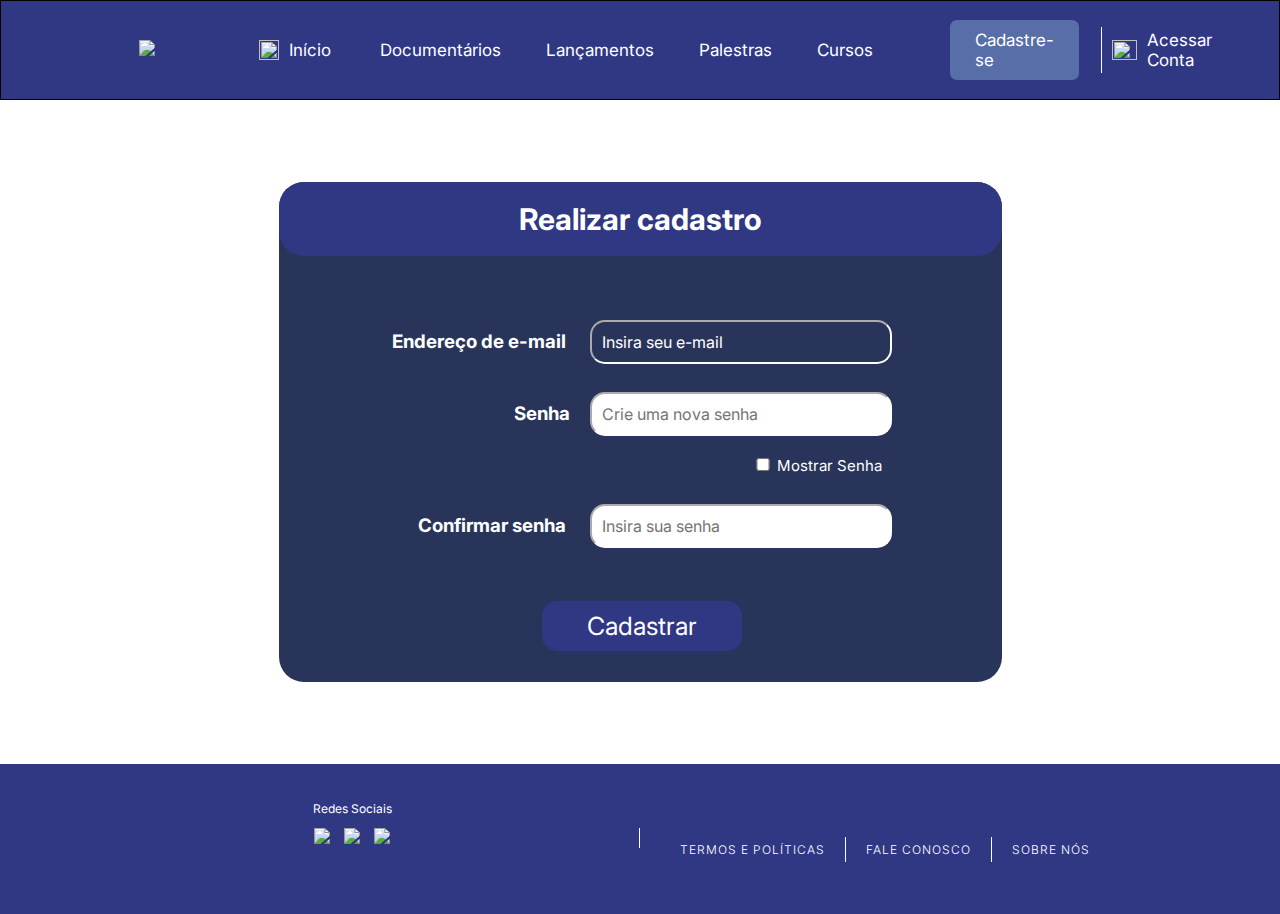
==== cadastro.html @ e8f3ed10 "Requireds do form" ====
<!DOCTYPE html>
<html lang="pt-br">
<head>
    <meta charset="UTF-8">
    <meta http-equiv="X-UA-Compatible" content="IE=edge">
    <meta name="viewport" content="width=device-width, initial-scale=1.0">
    <meta name="description" content="Serviço de streaming com conteúdo acadêmico">
    <meta name="keywords" content="documentário,estudos,acadêmico,streaming">
    <title>ScienceDoc</title>
    <link rel="stylesheet" href="css/base_padrao.css">
    <link rel="stylesheet" type="text/css" href="css/cadastro.css">
</head>
<body>
    


	<nav class="navbar">
        <div class="logo">
            <img src="img/logo2.png" width="140px">
        </div>
        <div class="menu">
            <div class="inicio">
                <img id= "image_home" src="img/casa_home.png" width="20px" height="20px">
                <a href="index.html">Início</a>
            </div>
            <a href="documentario.html">Documentários</a>
            <a href="#">Lançamentos</a>
            <a href="#">Palestras</a>
            <a href="#">Cursos</a>
        </div>
        <div class="acesso">
            <a href="#" id="botao">Cadastre-se</a>
            <div class="login">
                <img src="img/perfil.png" width="25px" height="20px">
            </div>
            <a href="login.html">Acessar Conta</a>
        </div>
    </nav>



	<div id="realizar-cadastro">		
        <form>
			<h2>Realizar cadastro</h2>

			<div id="login-center">
				<h3>Endereço de e-mail <input type="email" placeholder="Insira seu e-mail" class="input-escuro" required></h3>
                

                <h3>Senha<input type="password" id="senha" name="senha" placeholder="Crie uma nova senha" required pattern="(?=.*[A-Z]).{6,}" title="A senha deve conter pelo menos 6 caracteres, e pelo menos uma letra maiúscula"></h3>
                <div class="senhaCadastro">
                    <input type="checkbox" id="mostrarSenha" onclick="document.getElementById('senha').type = this.checked ? 'text' : 'password'">
                    <label for="mostrarSenha">Mostrar Senha</label>
                </div>

                <h3>Confirmar senha <input type="password" id="confirmarSenha" name="confirmarSenha" required pattern="(?=.*[A-Z]).{6,}" title="A senha deve conter pelo menos 6 caracteres, e pelo menos uma letra maiúscula" placeholder="Insira sua senha"></h3>


				<input type="submit" value="Cadastrar" id="botao_cadastro">   <!--Mudar id do botão-->
			</div>

		</form>

	</div>








    <footer class="rodape">
        <div class="redes_sociais">
            <h3>Redes Sociais</h3>
            <div class="img_rodape">
                <a href=""><img src="img/Instagram.png" width="35px"></a>
                <a href=""><img src="img/telefone.png" width="35px"></a>
                <a href=""><img src="img/facebook.png" width="35px"></a>
            </div>
        </div>
        <div class="info_geral">
            <a href="">Termos e políticas</a>
            <a href=""id="info_geral_border">Fale Conosco</a>
            <a href="">Sobre nós</a>
        </div>
    </footer>

   </body>
</html>
---- css/base_padrao.css ----
@import url('https://fonts.googleapis.com/css2?family=Inter:wght@100..900&display=swap');
@import url('https://fonts.googleapis.com/css2?family=Inter:wght@100..900&family=Josefin+Sans:ital,wght@0,100..700;1,100..700&family=Lobster&family=Poetsen+One&family=Roboto:ital,wght@0,100;0,300;0,400;0,500;0,700;0,900;1,100;1,300;1,400;1,500;1,700;1,900&display=swap');

/*Menu padrão(nav) */
* {
    box-sizing: border-box;
    font-family: "Inter", sans-serif;
}
body{
    margin:0;
    background:#303884;
}
.navbar{
    display: flex;
    height: 100px;
    background: #303884;
    justify-content: center;
    align-items: center;
    justify-content: space-between;
    border:1px solid black;
    overflow: hidden;
}
.logo{
    flex:15%;
    margin-left: 5%;
    text-align: center;
}
.menu{
    flex: 45%;
    text-align: larger;
    align-items: center;
    padding: 20px;
    display: flex;
    gap: 1vw;
}
.menu a{
    color: white;
    text-decoration: none;
    font-size: 17px;
    padding: 10px 16px;
}
.menu a:hover{
    color:#576EA9;
    border-top:2px solid white
}
.inicio{
    display: flex;
    align-items: center;
    justify-content: space-between;
    padding: 10px
    
}
.inicio a{
    padding: 10px;
}

.acesso{
    align-items: center;
    display: flex;
    flex:30%;
    margin-right: 3%;
    padding: 10px;
}
.acesso a{
    color: white;
    text-decoration: none;
    font-size: 17px;
    padding: 10px;
}
.acesso a:hover{
    color:#576EA9;
    border-top:2px solid white;
}
#botao{
    background: rgba(87, 110, 169, 1);
    padding: 10px 25px;
    color: white;
    border-radius: 7px;
    margin-right: 7%;
    margin-left: 10%;
}
#botao:hover{
    border: none;
    background: white;
    color:#303884;
}
.login{
    display: flex;
    align-items: center;
    padding:13px 0px 13px 10px;
    border-left: 1px solid white;
}

/*Rodapé do site(footer)*/
.rodape{
    height: 150px;
    background-color:#303884;
    display:flex;
}
.redes_sociais{
    text-align: center;
    margin-left: 5%;
    flex: 40%;
    display: block;
    justify-content: center;
    padding: 25px 0px 25px 0px;
}
.redes_sociais h3{
    font-weight: 400;
    color: white;
    font-size: 12px;
}
.img_rodape{
    align-items: center;
    text-align: center;
    letter-spacing: 10px;
    border-right: 1px solid white;
}
.info_geral{
    margin-right: 5%;
    flex: 40%;
    display: flex;
    justify-items: right;
    align-items: center;
    padding-left:20px;
    padding-top: 20px;
}
.info_geral a{
    text-decoration: none;
    font-weight: 300;
    color: white;
    font-size: 12px;
    text-transform: uppercase;
    padding: 5px 20px;
    letter-spacing: 1px;
}
.info_geral a:hover{
    border-bottom: 1px solid white;
}
#info_geral_border{
    border-left: 1px solid white;
    border-right: 1px solid white;
    padding: 5px 20px;
}
---- css/cadastro.css ----
body{
    margin:0;
    background:#ffffff;
    color: #ffffff;
}

#realizar-cadastro{
	width: 723px;
	height: 500px;
	background-color: #29345A;
	margin: auto;
	margin-top: 82px;
	border-radius: 25px;
	margin-bottom: 82px;
}




h2{
	font-weight: bold;
	background-color: #303884;
	height: 74px;
	font-size: 30px;
	text-align: center;
	line-height: 74px;
	border-radius: 25px;
}



#login-center{
	padding: 10px;
    text-align: right;
}


input{
	width: 302px;
	padding: 10px;
	border-radius: 15px;
	margin-right: 100px;
	margin-left: 20px;
	margin-top: 10px;
	border-color: #ffffff;
	font-size: 16px;
}
input[type="checkbox"]{
    margin: 0;
    padding: 0;
    width: 20px;
}
.senhaCadastro{
    margin-right: 110px;
	margin-top: 10px;
}
.senhaCadastro label[for="mostrarSenha"]{
    font-size: 15px;
    text-align: left;
    width: 0;
    margin: 0;
    padding: 0px;
}
.senhaCadastro label[for="mostrarSenha2"]{
    font-size: 15px;
    margin: 0;
    padding: 0px;
}

.input-escuro{
	background-color: #29345A;  /*ou transparent; */
	color: #fff;
	
}

::placeholder{
	font-size: 16px;
}

.input-escuro::placeholder{
	color: #fff;

}




#botao_cadastro{
	width: 200px;
	height: 50px;
	background-color: #303884;
	color: #fff;
	float: right;
	margin-right: 250px;
	font-size: 25px;
	margin-top: 35px;
	border: none;
}



#botao_cadastro:hover{
	cursor: pointer;
}
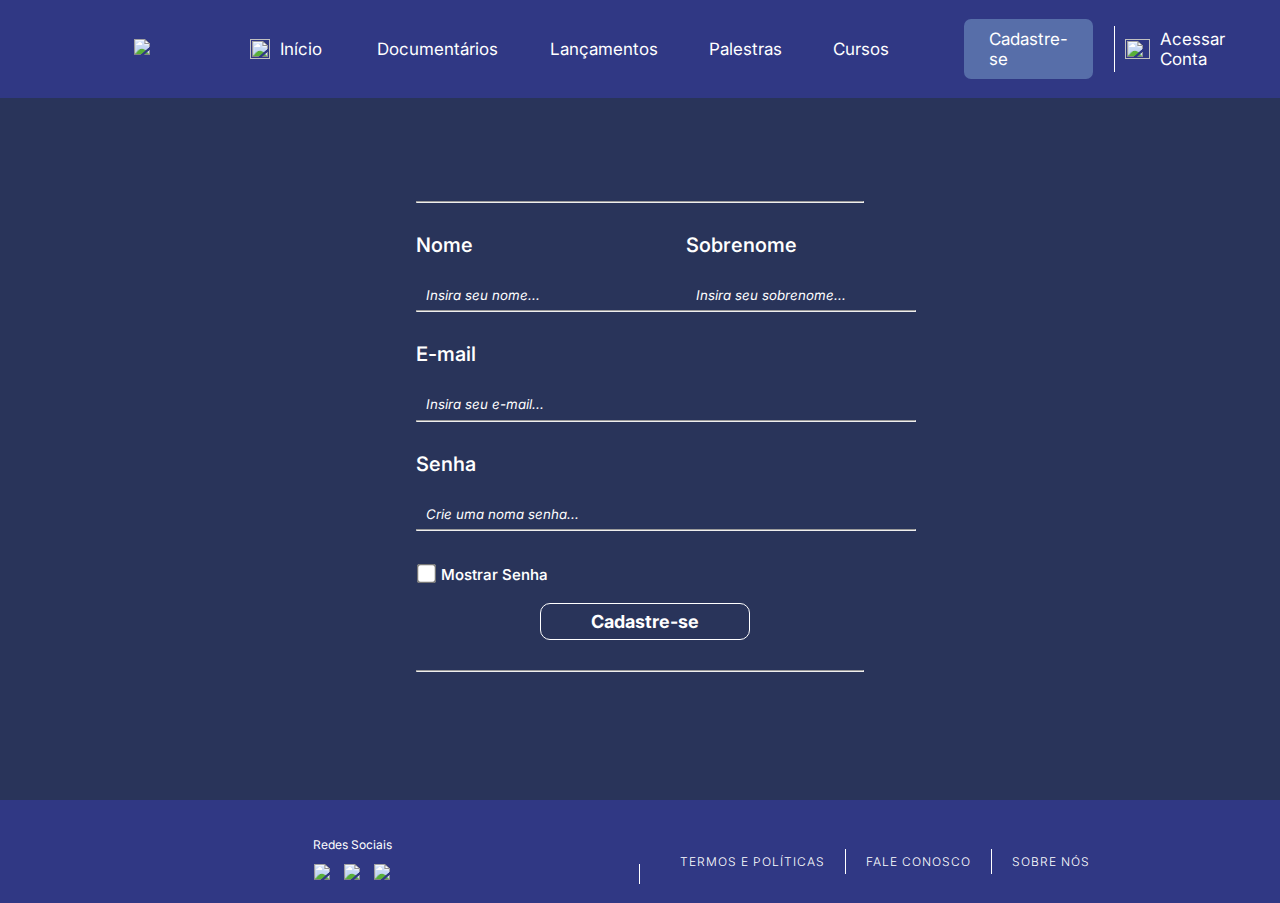
==== commit 8ab81330: "Arrumando a página de cadastro" ====
--- a/cadastro.html
+++ b/cadastro.html
@@ -7,14 +7,13 @@
     <meta name="description" content="Serviço de streaming com conteúdo acadêmico">
     <meta name="keywords" content="documentário,estudos,acadêmico,streaming">
     <title>ScienceDoc</title>
-    <link rel="stylesheet" href="css/base_padrao.css">
-    <link rel="stylesheet" type="text/css" href="css/cadastro.css">
+    <link rel="stylesheet" href="css/style.css">
+    <link rel="stylesheet" type="text/css" href="css/login_cadastro.css">
 </head>
+
 <body>
-    
 
-
-	<nav class="navbar">
+    <nav class="navbar">
         <div class="logo">
             <img src="img/logo2.png" width="140px">
         </div>
@@ -24,12 +23,12 @@
                 <a href="index.html">Início</a>
             </div>
             <a href="documentario.html">Documentários</a>
-            <a href="#">Lançamentos</a>
+            <a href="lancamentos.html">Lançamentos</a>
             <a href="#">Palestras</a>
             <a href="#">Cursos</a>
         </div>
         <div class="acesso">
-            <a href="#" id="botao">Cadastre-se</a>
+            <a href="cadastro.html" id="botao">Cadastre-se</a>
             <div class="login">
                 <img src="img/perfil.png" width="25px" height="20px">
             </div>
@@ -37,46 +36,50 @@
         </div>
     </nav>
 
+    <main class="container">
+        <hr>
+        <form>
+            <div class="login-senha">
+                <div class="input_nome">
+                    <div id="primeiro_nome">
+                        <label for="nome">Nome</label><br><br>
+                        <input type="text" id="name" name="name" placeholder="Insira seu nome...">
+                    </div>
+                    <div id="segundo_nome">
+                        <label for="sobrenome">Sobrenome</label><br><br>
+                        <input type="text" id="sobrename" name="sobrename" placeholder="Insira seu sobrenome...">
+                    </div>
+                </div>
+                <hr>
+                <div>
+                    <label for="email">E-mail</label><br><br>
+                    <input type="email" id="email" name="email" placeholder="Insira seu e-mail..." required>
+                </div><hr>
 
-
-	<div id="realizar-cadastro">		
-        <form>
-			<h2>Realizar cadastro</h2>
-
-			<div id="login-center">
-				<h3>Endereço de e-mail <input type="email" placeholder="Insira seu e-mail" class="input-escuro" required></h3>
-                
-
-                <h3>Senha<input type="password" id="senha" name="senha" placeholder="Crie uma nova senha" required pattern="(?=.*[A-Z]).{6,}" title="A senha deve conter pelo menos 6 caracteres, e pelo menos uma letra maiúscula"></h3>
-                <div class="senhaCadastro">
+                <div>
+                    <label for="senha">Senha</label><br><br>
+                    <input type="password" id="senha" name="senha" placeholder="Crie uma noma senha..."> <hr>
                     <input type="checkbox" id="mostrarSenha" onclick="document.getElementById('senha').type = this.checked ? 'text' : 'password'">
                     <label for="mostrarSenha">Mostrar Senha</label>
                 </div>
 
-                <h3>Confirmar senha <input type="password" id="confirmarSenha" name="confirmarSenha" required pattern="(?=.*[A-Z]).{6,}" title="A senha deve conter pelo menos 6 caracteres, e pelo menos uma letra maiúscula" placeholder="Insira sua senha"></h3>
+            </div>
 
+            <div id="botao-login">  
+                <input type="submit" value="Cadastre-se">
+            </div>
+            <hr id="hr-botao">
 
-				<input type="submit" value="Cadastrar" id="botao_cadastro">   <!--Mudar id do botão-->
-			</div>
-
-		</form>
-
-	</div>
-
-
-
-
-
-
-
+        </form>
+    </main>
 
     <footer class="rodape">
         <div class="redes_sociais">
             <h3>Redes Sociais</h3>
             <div class="img_rodape">
-                <a href=""><img src="img/Instagram.png" width="35px"></a>
-                <a href=""><img src="img/telefone.png" width="35px"></a>
-                <a href=""><img src="img/facebook.png" width="35px"></a>
+                <img src="img/Instagram.png" width="35px">
+                <img src="img/telefone.png" width="33px">
+                <img src="img/facebook.png" width="35px"> 
             </div>
         </div>
         <div class="info_geral">
@@ -85,6 +88,5 @@
             <a href="">Sobre nós</a>
         </div>
     </footer>
-
-   </body>
+</body>
 </html>--- a/css/style.css
+++ b/css/style.css
@@ -0,0 +1,212 @@
+@import url('https://fonts.googleapis.com/css2?family=Inter:wght@100..900&display=swap');
+@import url('https://fonts.googleapis.com/css2?family=Inter:wght@100..900&family=Josefin+Sans:ital,wght@0,100..700;1,100..700&family=Lobster&family=Poetsen+One&family=Roboto:ital,wght@0,100;0,300;0,400;0,500;0,700;0,900;1,100;1,300;1,400;1,500;1,700;1,900&display=swap');
+
+/*Menu padrão(nav) */
+* {
+    box-sizing: border-box;
+    font-family: "Inter", sans-serif;
+}
+body{
+    margin:0;
+    background:#303884;
+}
+.navbar{
+    display: flex;
+    height: 100%;
+    background: #303884;
+    justify-content: center;
+    align-items: center;
+    justify-content: space-between;
+    overflow: hidden;
+}
+.logo{
+    flex:15%;
+    margin-left: 5%;
+    text-align: center;
+}
+.menu{
+    flex: 45%;
+    text-align: larger;
+    align-items: center;
+    padding: 1.5vw;
+    display: flex;
+    gap: 1.5vw;
+}
+.menu a{
+    color: white;
+    text-decoration: none;
+    font-size: 17px;
+    padding: 10px 16px;
+}
+.menu a:hover{
+    color:#576EA9;
+    border-top:2px solid white
+}
+.inicio{
+    display: flex;
+    align-items: center;
+    justify-content: space-between;
+    padding: 10px
+    
+}
+.inicio a{
+    padding: 10px;
+}
+
+.acesso{
+    align-items: center;
+    display: flex;
+    flex:30%;
+    margin-right: 3%;
+    padding: 10px;
+}
+.acesso a{
+    color: white;
+    text-decoration: none;
+    font-size: 17px;
+    padding: 10px;
+}
+.acesso a:hover{
+    color:#576EA9;
+    border-top:2px solid white;
+}
+#botao{
+    background: rgba(87, 110, 169, 1);
+    padding: 10px 25px;
+    color: white;
+    border-radius: 7px;
+    margin-right: 7%;
+    margin-left: 10%;
+}
+#botao:hover{
+    border: none;
+    background: white;
+    color:#303884;
+}
+.login{
+    display: flex;
+    align-items: center;
+    padding:13px 0px 13px 10px;
+    border-left: 1px solid white;
+}
+
+/*corpo do site(main)*/
+.fluxo_principal {
+    position: relative; /* Adiciona posição relativa ao elemento pai */
+    display: flex;
+    align-items: center;
+    justify-content: center;
+    /* Define a imagem de fundo com transparência */
+    background-image: linear-gradient(rgba(14, 14, 51, 0.5), rgba(22, 19, 95, 0.5)), url('../img/img_fundo.jpg');
+    background-size: cover; /* Ajusta o tamanho da imagem para cobrir todo o elemento */
+    padding: 70px;
+}
+.frase_efeito{
+    margin-left: 5%;
+    flex: 45%;
+    display: block;
+    padding-bottom: 6%;
+    align-items: left;
+    justify-content: left;
+    text-align: left;
+    font-size: 15px;
+    color:white;
+    padding-top: 100px;
+    padding-bottom: 100px;
+}
+.slogan{
+    color: rgb(216, 203, 20);
+    font-size: 60px;
+    font-weight: 500;
+    line-height: 60px;
+    font-family: "Josefin Sans", sans-serif;
+}
+.frase_efeito h1{
+    color: white;
+    font-size: 25px;
+    letter-spacing: 3px;
+    line-height: 37px;
+    font-weight: 450;
+    font-style: italic;
+}
+#destaque_frase{
+    background: rgb(9, 3, 77);
+    color:  white;
+    font-weight: 350;
+    border-radius: 3px;
+    padding: 2px 10px 2px 10px;
+}
+#botao2{
+    text-decoration: none;
+    background: rgb(8, 3, 67);
+    padding: 15px 20px;
+    color: rgb(239, 223, 3);
+    border-radius: 7px;
+}
+#botao2:hover{
+    border: none;
+    background: white;
+    color:#303884;
+    border: 2px solid #303884;
+}
+.img_fundo{
+    text-align: center;
+    margin-right: 5%;
+    flex: 45%;
+    max-width: 100%;
+    padding-top: 100px;
+    padding-bottom: 100px;
+}
+
+/*Rodapé do site(footer)*/
+.rodape{
+    width: 100%;
+    height: 8vw;
+    background-color:#303884;
+    display:flex;
+}
+.redes_sociais{
+    text-align: center;
+    margin-left: 5%;
+    flex: 40%;
+    display: block;
+    justify-content: center;
+    padding: 25px 0px 25px 0px;
+}
+.redes_sociais h3{
+    font-weight: 400;
+    color: white;
+    font-size: 12px;
+}
+.img_rodape{
+    align-items: center;
+    text-align: center;
+    letter-spacing: 10px;
+    border-right: 1px solid white;
+}
+.info_geral{
+    margin-right: 5%;
+    flex: 40%;
+    display: flex;
+    justify-items: right;
+    align-items: center;
+    padding-left:20px;
+    padding-top: 20px;
+}
+.info_geral a{
+    text-decoration: none;
+    font-weight: 300;
+    color: white;
+    font-size: 12px;
+    text-transform: uppercase;
+    padding: 5px 20px;
+    letter-spacing: 1px;
+}
+.info_geral a:hover{
+    border-bottom: 1px solid white;
+}
+#info_geral_border{
+    border-left: 1px solid white;
+    border-right: 1px solid white;
+    padding: 5px 20px;
+}--- a/css/login_cadastro.css
+++ b/css/login_cadastro.css
@@ -0,0 +1,109 @@
+body{
+	background-color: #29345A;
+	color: #ffffff;
+}
+.container{
+	width: 35vw;
+	margin: auto;
+	margin-top: 8vw;
+	margin-bottom: 10vw;
+}
+.input_nome{
+	display: flex;
+}
+#primeiro_nome{
+	flex:55%;
+}
+#segundo_nome{
+	flex: 45%;
+}
+.login-senha{
+	width: 500px;
+	margin: auto;
+	margin-bottom: 4%;
+	font-size: 20px;
+	font-weight: 550;
+}
+.login-senha label[for="mostrarSenha"]{
+	font-size: 15px;
+	font-weight: 550;
+}
+
+hr{
+	margin-bottom: 30px;
+	font-size: 5px;
+	color: #ffffff;
+}
+
+input{
+    border: none; /* remove a borda */
+    outline: none; /* remove o contorno quando focado */
+    background: none; /* remove o fundo */
+    padding: 5px;
+    padding-left: 10px;
+    color: #ffffff;
+}
+
+
+
+input[type="email"], input[type="password"]{
+	width: 500px;
+
+}
+
+
+::placeholder{
+	color: #ffffff;
+	font-style: italic;
+}
+
+
+
+#div-checkbox{
+	float: left;
+	padding-left: 10px;
+	padding-right: 10px;
+
+}
+
+
+
+input[type="checkbox"]{
+	transform: scale(1.5);
+}
+
+
+h4{
+	padding: 2px;
+}
+
+
+
+#botao-login{
+		margin: auto;
+		width: 200px;
+}
+
+
+input[type="submit"]{
+	border: 1px solid #fff;
+	font-size: 18px;
+	color: #fff;
+	border-radius: 10px;
+	padding: 7px;
+	padding-left: 50px;
+	padding-right: 50px;
+	font-weight: bold;
+	cursor: pointer;
+}
+
+
+
+#hr-botao{
+	margin-top: 30px;
+}
+
+#esqueci-senha a{
+	color: #ffffff;
+	margin-left: 50px;
+}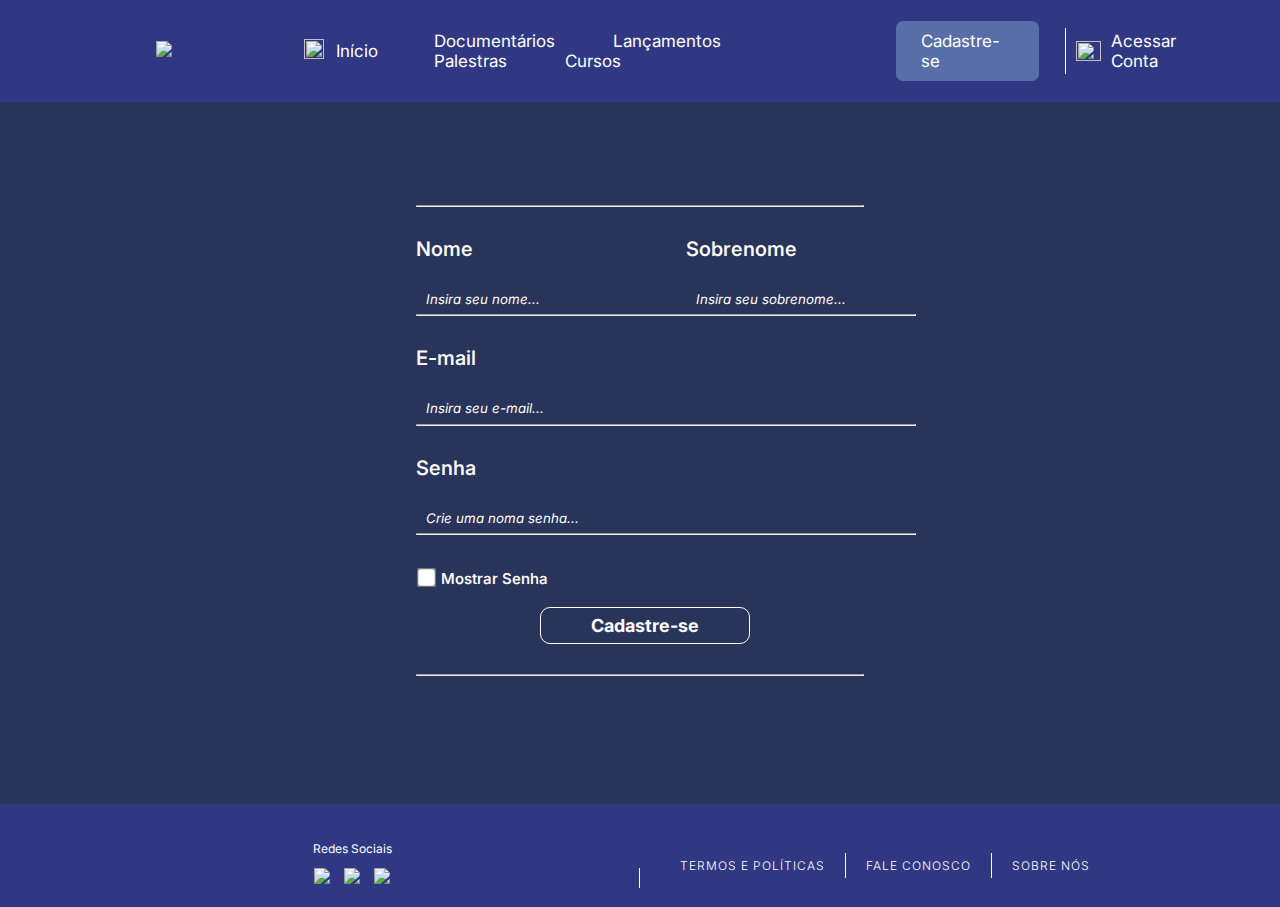
==== commit 6ce40e53: "Merge pull request #10 from NicoleTmds/branch_nick" ====
--- a/cadastro.html
+++ b/cadastro.html
@@ -19,16 +19,22 @@
         </div>
         <div class="menu">
             <div class="inicio">
-                <img id= "image_home" src="img/casa_home.png" width="20px" height="20px">
-                <a href="index.html">Início</a>
+                <div id="img_inicio">
+                    <img id= "image_home" src="img/casa_home.png" width="20px" height="20px">
+                </div>
+                <div id="link_inicio">
+                    <a href="index.html">Início</a>
+                </div>
             </div>
-            <a href="documentario.html">Documentários</a>
-            <a href="lancamentos.html">Lançamentos</a>
-            <a href="#">Palestras</a>
-            <a href="#">Cursos</a>
+            <div class="consultas">
+                <a href="documentario.html">Documentários</a>
+                <a href="lancamentos.html">Lançamentos</a>
+                <a href="#">Palestras</a>
+                <a href="#">Cursos</a>
+            </div>
         </div>
         <div class="acesso">
-            <a href="cadastro.html" id="botao">Cadastre-se</a>
+            <a href="#" id="botao">Cadastre-se</a>
             <div class="login">
                 <img src="img/perfil.png" width="25px" height="20px">
             </div>
--- a/css/style.css
+++ b/css/style.css
@@ -16,7 +16,6 @@
     background: #303884;
     justify-content: center;
     align-items: center;
-    justify-content: space-between;
     overflow: hidden;
 }
 .logo{
@@ -26,33 +25,42 @@
 }
 .menu{
     flex: 45%;
-    text-align: larger;
-    align-items: center;
     padding: 1.5vw;
     display: flex;
+    justify-content: center;
+    align-items: center;
+}
+.menu a{
+    color: white;
+    text-decoration: none;
+    font-size: 17px;
+    padding: 12px;
+}
+.consultas{
+    padding: 12px 12px;
+    flex: 90%;
+    justify-content: space-between;
+}
+.consultas a{
+    margin-right: 30px;
+    justify-content: space-between;
+    align-items: left;
+    text-align: left;
     gap: 1.5vw;
-}
-.menu a{
-    color: white;
-    text-decoration: none;
-    font-size: 17px;
-    padding: 10px 16px;
 }
 .menu a:hover{
     color:#576EA9;
     border-top:2px solid white
 }
 .inicio{
-    display: flex;
-    align-items: center;
-    justify-content: space-between;
-    padding: 10px
-    
+    flex: 5%;
+    padding: 20px;
+    display: flex;
+    align-items: center;
 }
 .inicio a{
-    padding: 10px;
-}
-
+    padding: 12px;
+}
 .acesso{
     align-items: center;
     display: flex;
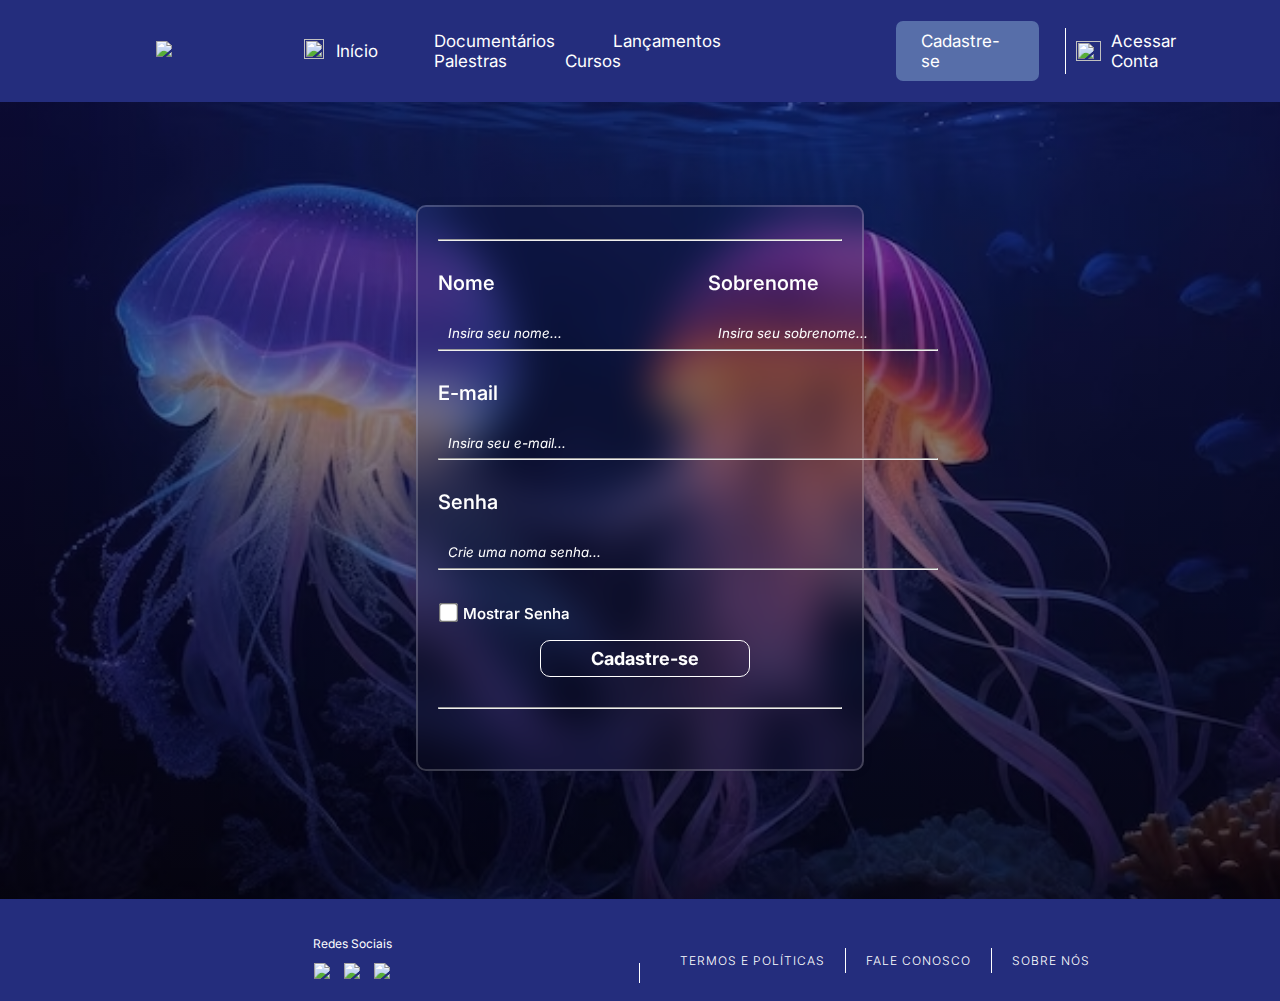
==== commit d4e3906e: "Fale Conosco" ====
--- a/cadastro.html
+++ b/cadastro.html
@@ -7,7 +7,7 @@
     <meta name="description" content="Serviço de streaming com conteúdo acadêmico">
     <meta name="keywords" content="documentário,estudos,acadêmico,streaming">
     <title>ScienceDoc</title>
-    <link rel="stylesheet" href="css/style.css">
+    <link rel="stylesheet" href="css/base_padrao.css">
     <link rel="stylesheet" type="text/css" href="css/login_cadastro.css">
 </head>
 
@@ -90,7 +90,7 @@
         </div>
         <div class="info_geral">
             <a href="">Termos e políticas</a>
-            <a href=""id="info_geral_border">Fale Conosco</a>
+            <a href="faleConosco.html"id="info_geral_border">Fale Conosco</a>
             <a href="">Sobre nós</a>
         </div>
     </footer>
--- a/css/base_padrao.css
+++ b/css/base_padrao.css
@@ -0,0 +1,152 @@
+@import url('https://fonts.googleapis.com/css2?family=Inter:wght@100..900&display=swap');
+@import url('https://fonts.googleapis.com/css2?family=Inter:wght@100..900&family=Josefin+Sans:ital,wght@0,100..700;1,100..700&family=Lobster&family=Poetsen+One&family=Roboto:ital,wght@0,100;0,300;0,400;0,500;0,700;0,900;1,100;1,300;1,400;1,500;1,700;1,900&display=swap');
+
+/*Menu padrão(nav) */
+* {
+    box-sizing: border-box;
+    font-family: "Inter", sans-serif;
+}
+body{
+    margin:0;
+    background: #242d7d;
+}
+.navbar{
+    display: flex;
+    height: 100%;
+    background:  #242d7d;
+    justify-content: center;
+    align-items: center;
+    overflow: hidden;
+}
+.logo{
+    flex:15%;
+    margin-left: 5%;
+    text-align: center;
+}
+.menu{
+    flex: 45%;
+    padding: 1.5vw;
+    display: flex;
+    justify-content: center;
+    align-items: center;
+}
+.menu a{
+    color: white;
+    text-decoration: none;
+    font-size: 17px;
+    padding: 12px;
+}
+.consultas{
+    padding: 12px 12px;
+    flex: 90%;
+    justify-content: space-between;
+}
+.consultas a{
+    margin-right: 30px;
+    justify-content: space-between;
+    align-items: left;
+    text-align: left;
+    gap: 1.5vw;
+}
+.menu a:hover{
+    color:#576EA9;
+    border-top:2px solid white
+}
+.inicio{
+    flex: 5%;
+    padding: 20px;
+    display: flex;
+    align-items: center;
+}
+.inicio a{
+    padding: 12px;
+}
+.acesso{
+    align-items: center;
+    display: flex;
+    flex:30%;
+    margin-right: 3%;
+    padding: 10px;
+}
+.acesso a{
+    color: white;
+    text-decoration: none;
+    font-size: 17px;
+    padding: 10px;
+}
+.acesso a:hover{
+    color:#576EA9;
+    border-top:2px solid white;
+}
+#botao{
+    background: rgba(87, 110, 169, 1);
+    padding: 10px 25px;
+    color: white;
+    border-radius: 7px;
+    margin-right: 7%;
+    margin-left: 10%;
+}
+#botao:hover{
+    border: none;
+    background: white;
+    color: #242d7d;
+}
+.login{
+    display: flex;
+    align-items: center;
+    padding:13px 0px 13px 10px;
+    border-left: 1px solid white;
+}
+
+/*Rodapé do site(footer)*/
+.rodape{
+    width: 100%;
+    height: 8vw;
+    background-color: #242d7d;
+    display:flex;
+}
+.redes_sociais{
+    text-align: center;
+    margin-left: 5%;
+    flex: 40%;
+    display: block;
+    justify-content: center;
+    padding: 25px 0px 25px 0px;
+}
+.redes_sociais h3{
+    font-weight: 400;
+    color: white;
+    font-size: 12px;
+}
+.img_rodape{
+    align-items: center;
+    text-align: center;
+    letter-spacing: 10px;
+    border-right: 1px solid white;
+}
+.info_geral{
+    margin-right: 5%;
+    flex: 40%;
+    display: flex;
+    justify-items: right;
+    align-items: center;
+    padding-left:20px;
+    padding-top: 20px;
+}
+.info_geral a{
+    text-decoration: none;
+    font-weight: 300;
+    color: white;
+    font-size: 12px;
+    text-transform: uppercase;
+    padding: 5px 20px;
+    letter-spacing: 1px;
+}
+.info_geral a:hover{
+    border-bottom: 1px solid white;
+}
+#info_geral_border{
+    border-left: 1px solid white;
+    border-right: 1px solid white;
+    padding: 5px 20px;
+}--- a/css/login_cadastro.css
+++ b/css/login_cadastro.css
@@ -1,12 +1,20 @@
 body{
-	background-color: #29345A;
-	color: #ffffff;
+    background: #29345a;
+    background-image: linear-gradient(rgba(18, 18, 98, 0.5), rgba(3, 2, 13, 0.5)), url('../img/aguaviva3.jpg');
+	background-size: cover; /* Ajusta o tamanho da imagem para cobrir todo o elemento*/
 }
 .container{
+	color: white;
 	width: 35vw;
 	margin: auto;
 	margin-top: 8vw;
 	margin-bottom: 10vw;
+	background: transparent;
+	border: 2px solid rgba(255, 255, 255, .2);
+	backdrop-filter: blur(20px);
+	box-shadow: 0 0 10px rgba(0, 0, 0, .1);
+	border-radius: 10px;
+	padding: 30px 20px;
 }
 .input_nome{
 	display: flex;
